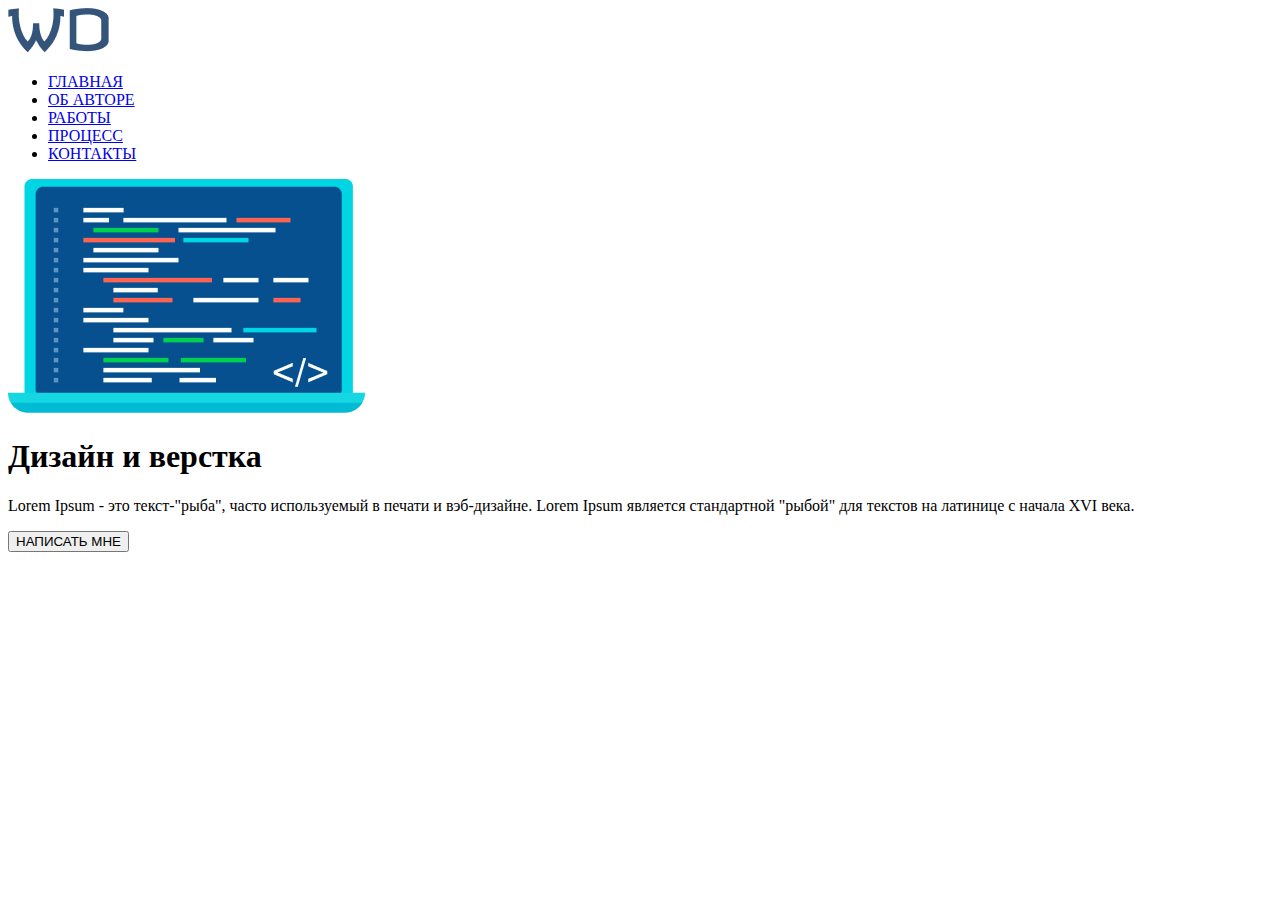
==== site/index.html @ 75d86b54 "first commit" ====
<!DOCTYPE html>
<html lang="ru">
    <head>
        <meta charset="UTF-8">
        <meta name="viewport" content="width=device-width", inital-scale="1.0">
        <meta http-equiv="X-UA-Compatible" content="ie-edge">
        <title>Практика в модуле 7</title>
        <link rel="stylesheet" type="text/css" href="css/style.css">
    </head>
    <body>
        <header class="header" id="main-page">
            <div class="fixed-container">
                <div class="menu-container">
                    <div class="logo">
                        <img src="../site/img/logo.png" alt="WP">
                    </div>
                    <nav class="header-menu">
                        <ul class="menu">
                            <li class="menu_item"><a href="#main-page">ГЛАВНАЯ</a></li>
                            <li class="menu_item"><a href="#about-me">ОБ АВТОРЕ</a></li>
                            <li class="menu_item"><a href="#portfolio">РАБОТЫ</a></li>
                            <li class="menu_item"><a href="#process">ПРОЦЕСС</a></li>
                            <li class="menu_item"><a href="#contacts">КОНТАКТЫ</a></li>
                        </ul>
                    </nav>
                    <a href="" class="burger-icon">
                        <span></span>
                        <span></span>
                        <span></span>
                    </a>
                </div>
            </div>
        </header>
        <main>
            <section class="main-section">
                <div class="section-container">
                    <div class="laptop">
                        <img src="../site/img/Frame.png">
                    </div>
                    <div class="right-part">
                        <h1 class="caption">Дизайн и верстка</h1>
                        <p class="description">Lorem Ipsum - это текст-"рыба", часто используемый в печати и вэб-дизайне. Lorem Ipsum является стандартной "рыбой" для текстов на латинице с начала XVI века.</p>
                        <button class="button">НАПИСАТЬ МНЕ</button>
                    </div>
                </div>
            </section>
        </main>
    </body>
</html>
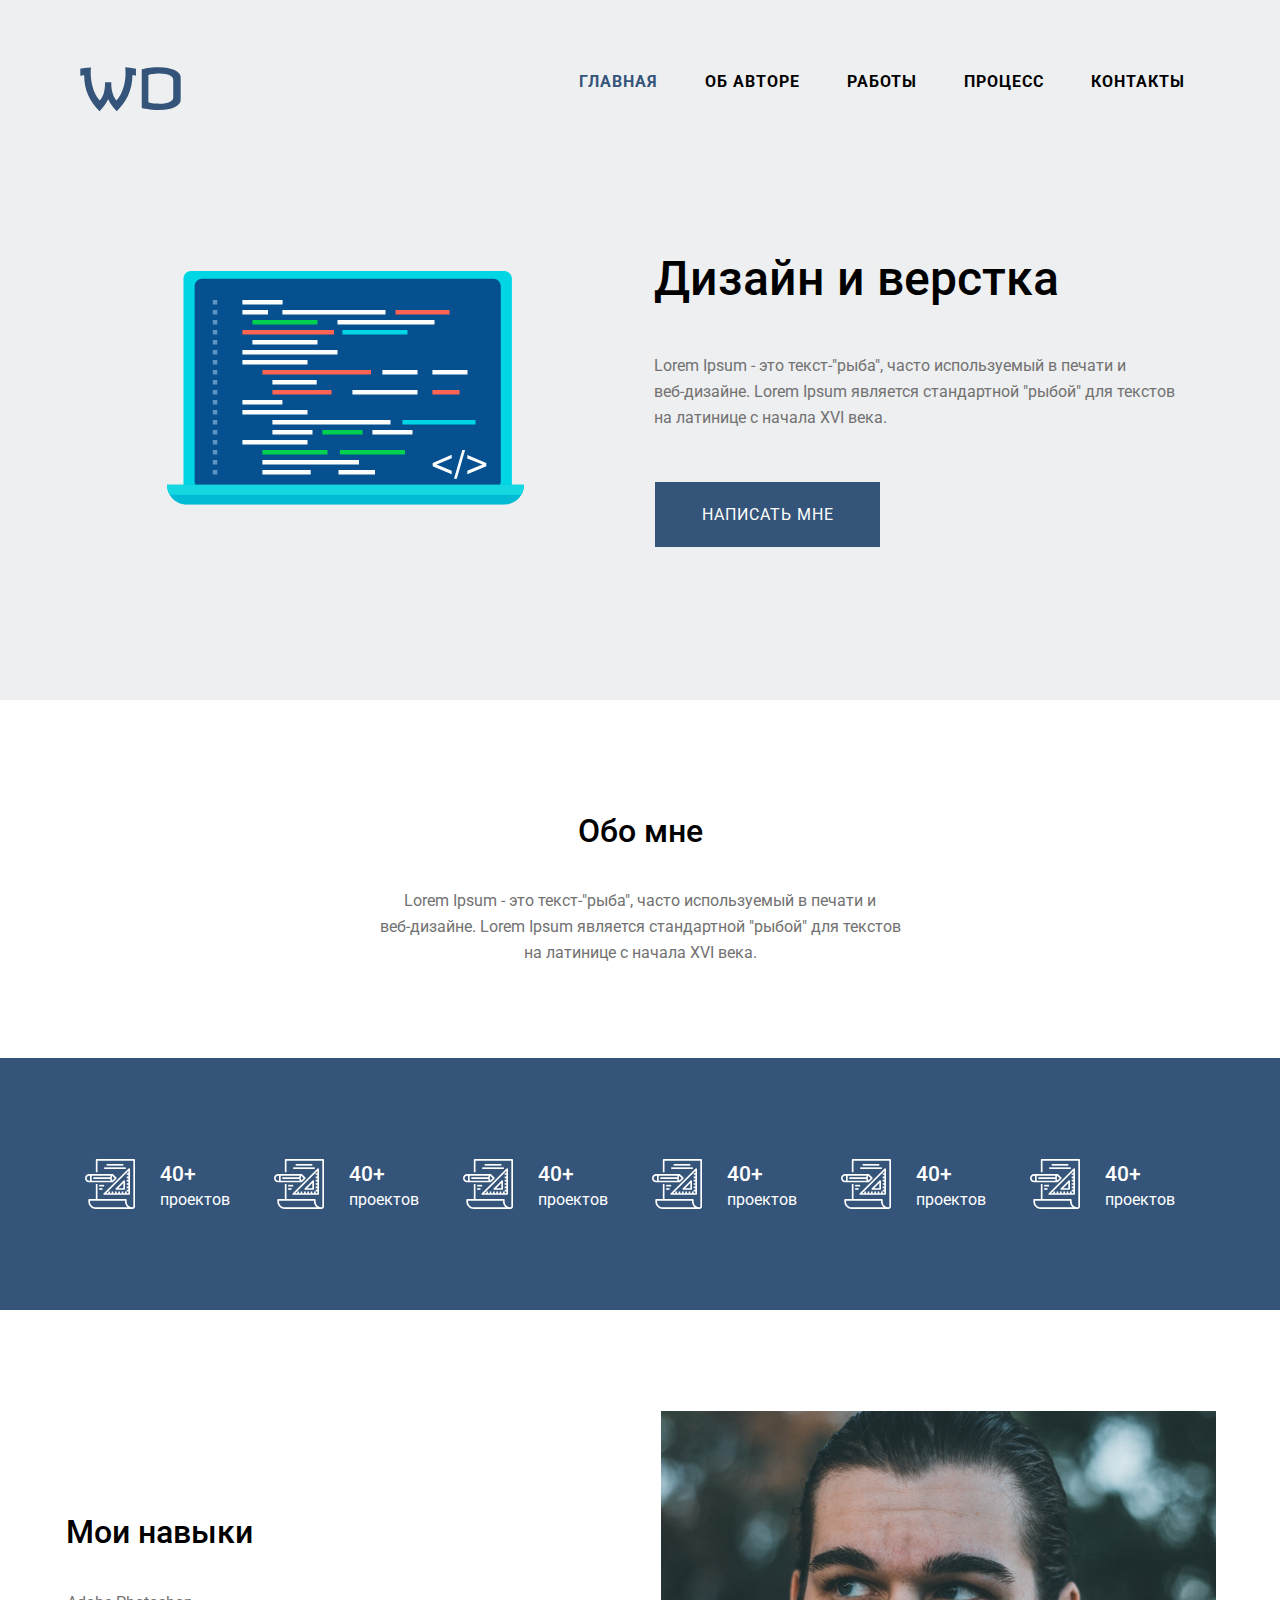
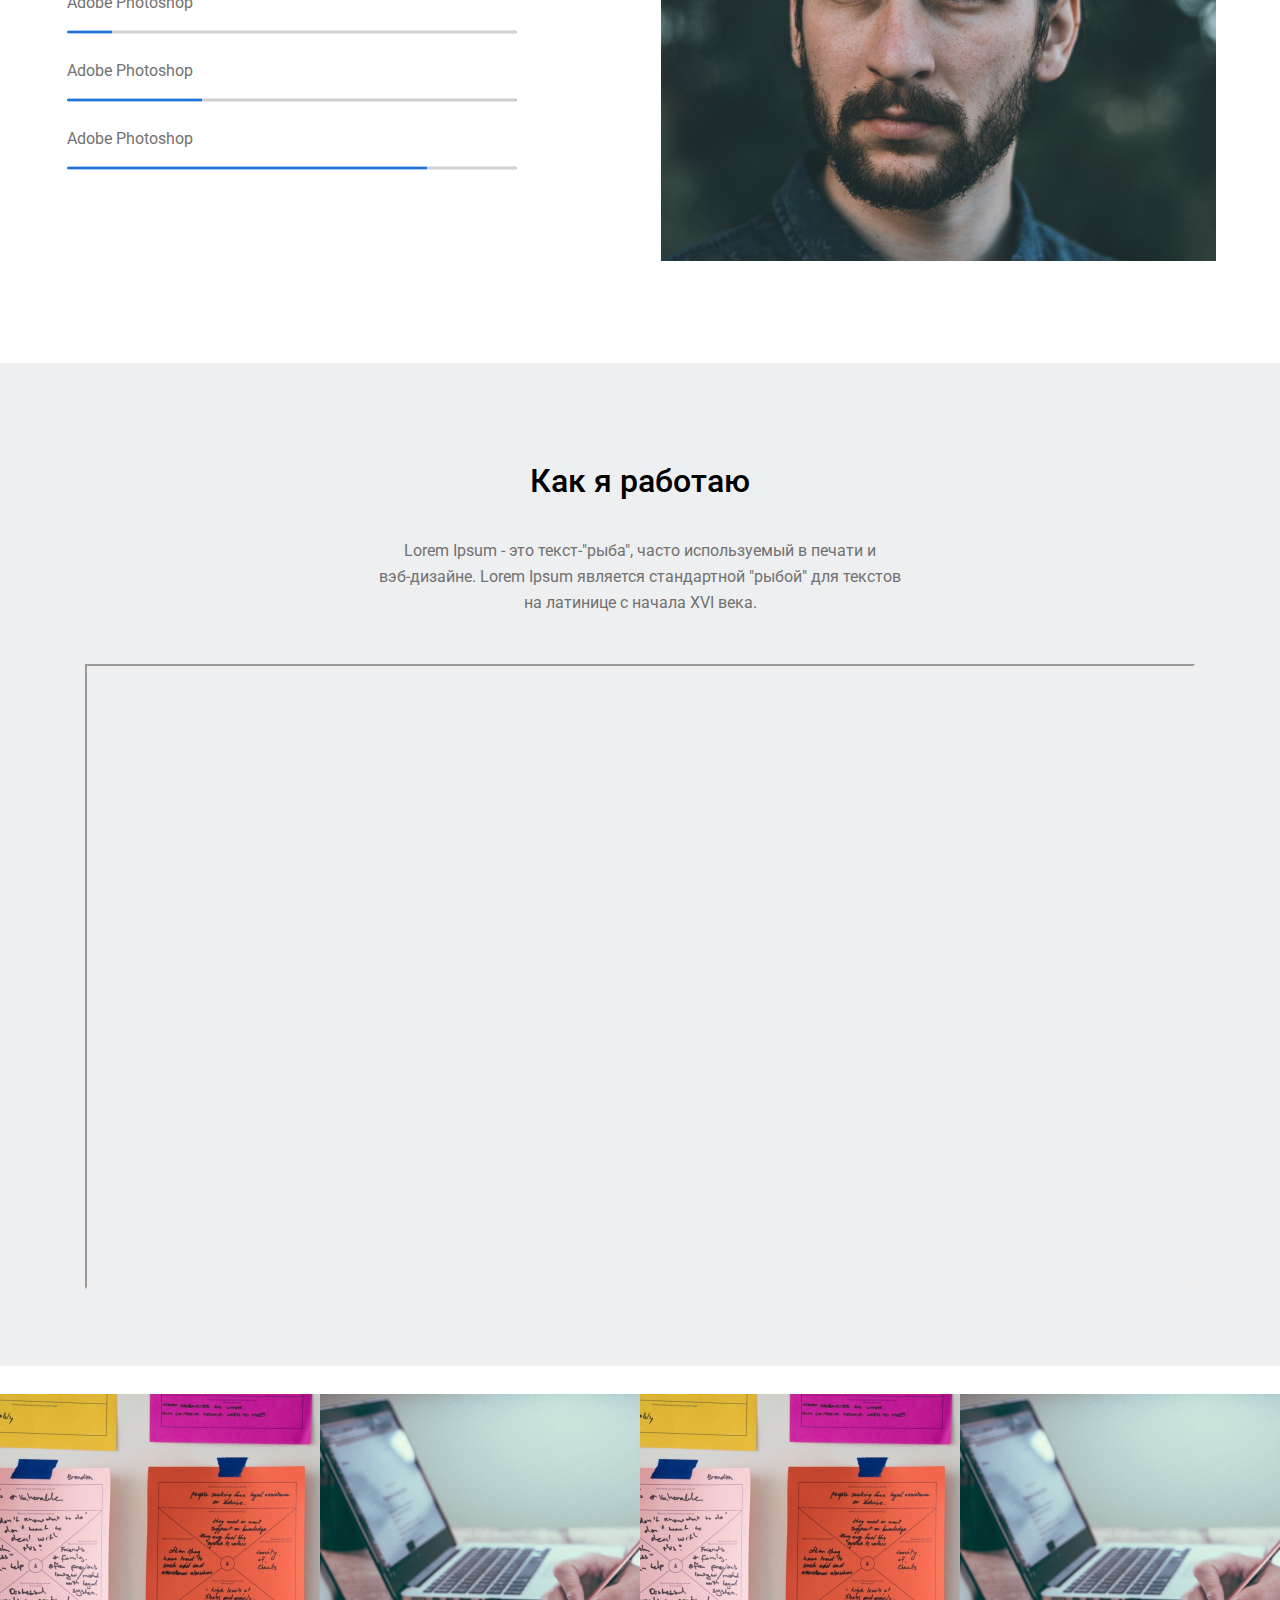
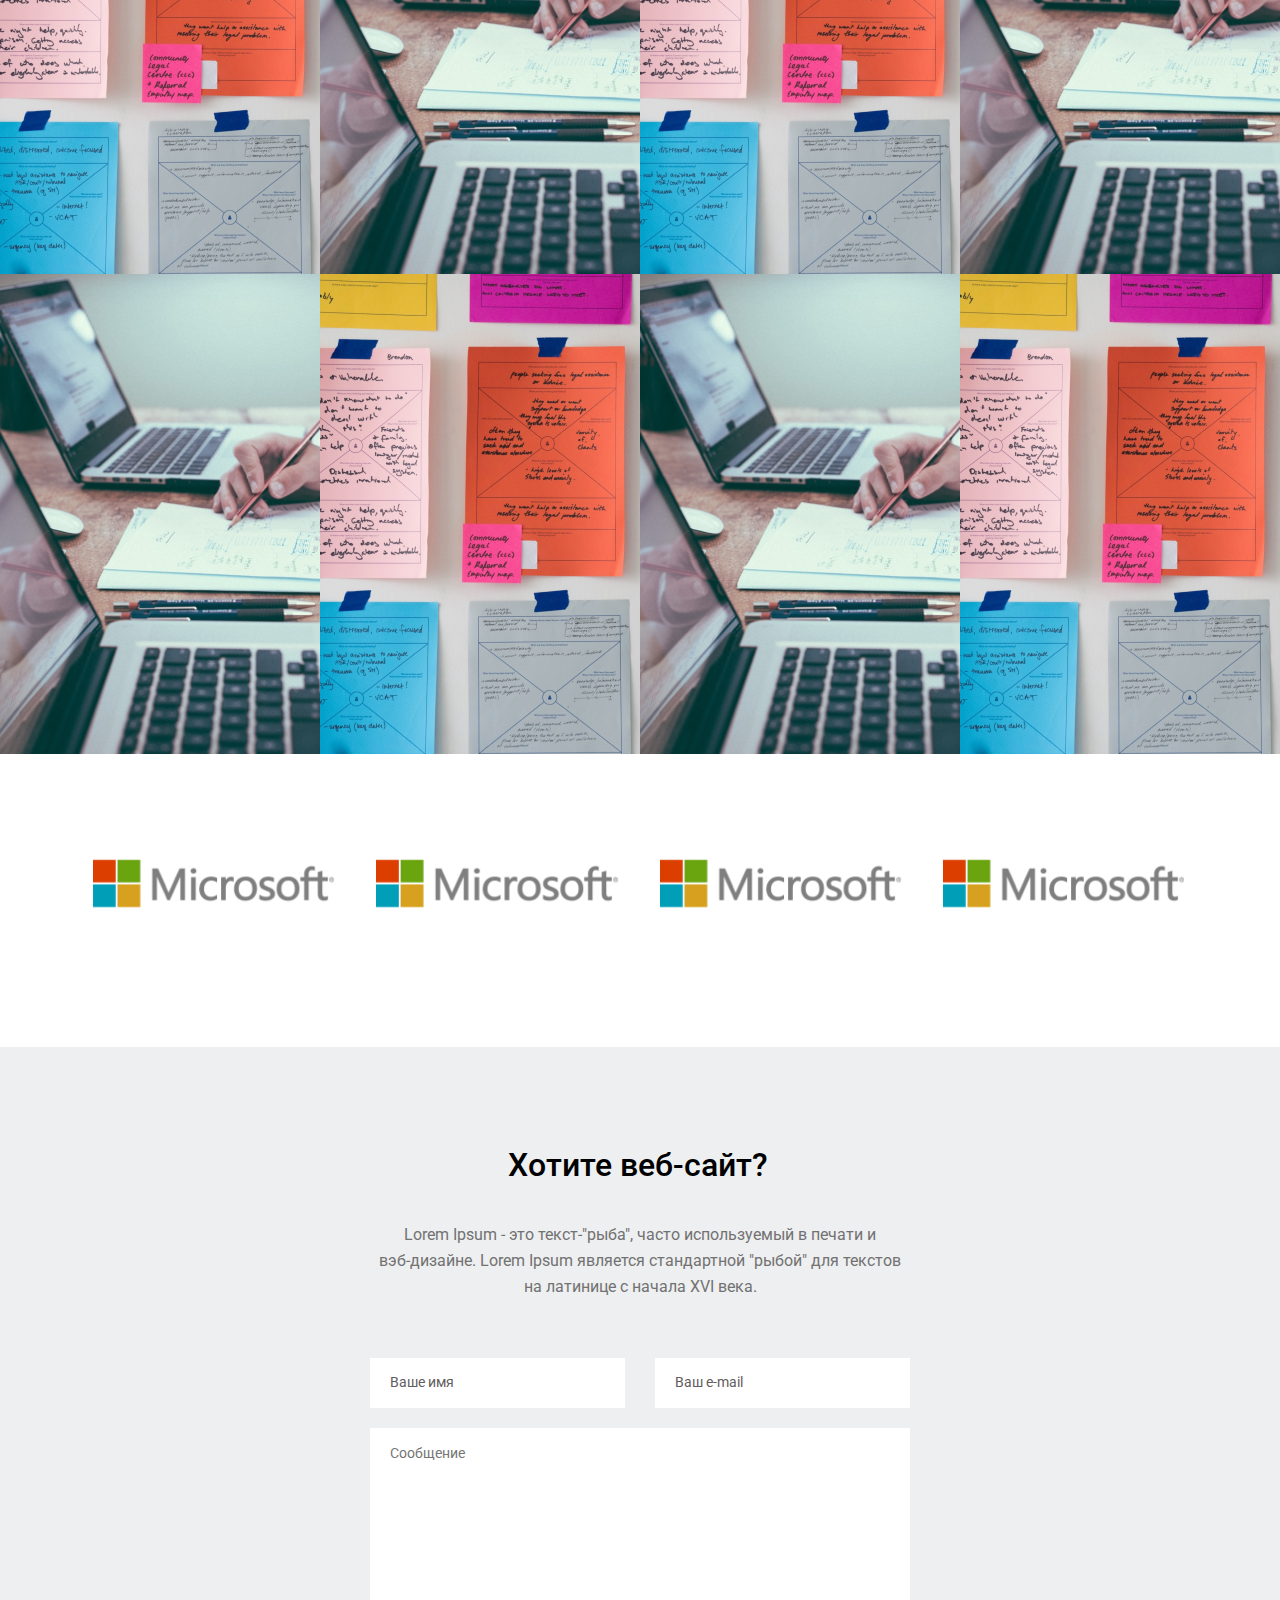
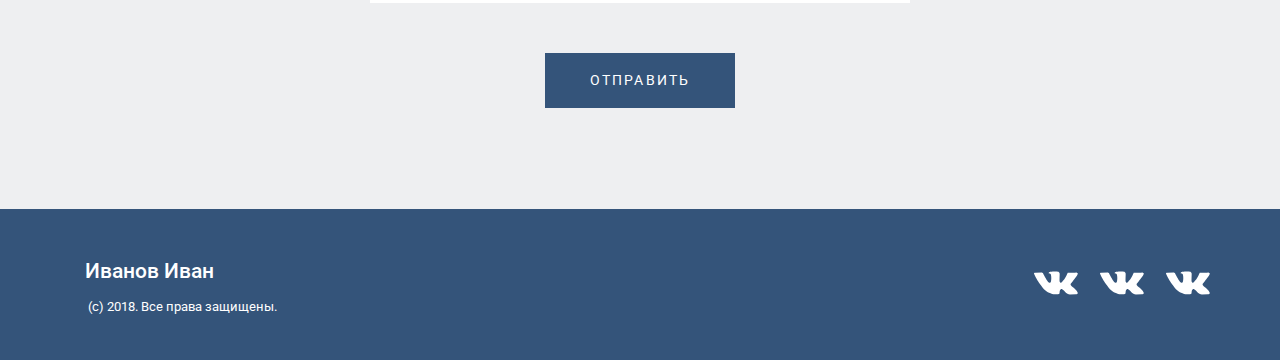
==== commit bda2f2be: "." ====
--- a/site/index.html
+++ b/site/index.html
@@ -4,7 +4,8 @@
         <meta charset="UTF-8">
         <meta name="viewport" content="width=device-width", inital-scale="1.0">
         <meta http-equiv="X-UA-Compatible" content="ie-edge">
-        <title>Практика в модуле 7</title>
+        <title>Практика модуль 7</title>
+        <link href="https://fonts.googleapis.com/css2?family=Roboto:wght@400;500&display=swap" rel="stylesheet">
         <link rel="stylesheet" type="text/css" href="css/style.css">
     </head>
     <body>
@@ -12,18 +13,18 @@
             <div class="fixed-container">
                 <div class="menu-container">
                     <div class="logo">
-                        <img src="../site/img/logo.png" alt="WP">
+                        <img src="./img/logo.svg" alt="WP">
                     </div>
                     <nav class="header-menu">
                         <ul class="menu">
-                            <li class="menu_item"><a href="#main-page">ГЛАВНАЯ</a></li>
-                            <li class="menu_item"><a href="#about-me">ОБ АВТОРЕ</a></li>
-                            <li class="menu_item"><a href="#portfolio">РАБОТЫ</a></li>
-                            <li class="menu_item"><a href="#process">ПРОЦЕСС</a></li>
-                            <li class="menu_item"><a href="#contacts">КОНТАКТЫ</a></li>
+                            <li class="menu-item"><a href="#main-page" class="menu-link active">главная</a></li>
+                            <li class="menu-item"><a href="#about-me" class="menu-link">об авторе</a></li>
+                            <li class="menu-item"><a href="#portfolio" class="menu-link">работы</a></li>
+                            <li class="menu-item"><a href="#process" class="menu-link">процесс</a></li>
+                            <li class="menu-item"><a href="#contacts" class="menu-link">контакты</a></li>
                         </ul>
                     </nav>
-                    <a href="" class="burger-icon">
+                    <a href="#popup" class="burger-icon">
                         <span></span>
                         <span></span>
                         <span></span>
@@ -31,19 +32,222 @@
                 </div>
             </div>
         </header>
-        <main>
-            <section class="main-section">
-                <div class="section-container">
-                    <div class="laptop">
-                        <img src="../site/img/Frame.png">
-                    </div>
-                    <div class="right-part">
-                        <h1 class="caption">Дизайн и верстка</h1>
-                        <p class="description">Lorem Ipsum - это текст-"рыба", часто используемый в печати и вэб-дизайне. Lorem Ipsum является стандартной "рыбой" для текстов на латинице с начала XVI века.</p>
-                        <button class="button">НАПИСАТЬ МНЕ</button>
+        <main class="main">
+            <section class="main-section" id="main-page">
+                <div class="fixed-container">
+                    <div class="section-container">
+                        <div class="laptop">
+                            <img src="./img/laptop.svg">
+                        </div>
+                        <div class="right-part">
+                            <h1 class="caption">Дизайн и верстка</h1>
+                            <p class="description">Lorem Ipsum - это текст-"рыба", часто используемый в печати и <br>веб-дизайне. Lorem Ipsum является стандартной "рыбой" для текстов на латинице с начала XVI века.</p>
+                            <button class="button">написать мне</button>
+                        </div>
+                    </div>
+                </div>
+            </section>
+            <section class="about-section" id="about-me">
+                    <div class="fixed-container">
+                        <div class="about-container">
+                            <h2 class="caption-about">Обо мне</h2>
+                            <p class="description-about">Lorem Ipsum - это текст-"рыба", часто используемый в печати и <br>веб-дизайне. Lorem Ipsum является стандартной "рыбой" для текстов <br>на латинице с начала XVI века.</p>
+                        </div>
+                    </div>
+            </section>
+            <section class="numbers-section">
+                <div class="fixed-container">
+                    <div class="numbers-container">
+                        <div class="numbers-project">
+                            <img src="./img/numbers_progect.svg" alt="40+проектов" class="numbers-img">
+                        </div>
+                        <div class="numbers-title">
+                            <h3 class="numbers-forty">40+</h3>
+                            <p class="numbers-text">проектов</p>
+                        </div>
+                        <div class="numbers-project">
+                            <img src="./img/numbers_progect.svg" alt="40+проектов" class="numbers-img">
+                        </div>
+                        <div class="numbers-title">
+                            <h3 class="numbers-forty">40+</h3>
+                            <p class="numbers-text">проектов</p>
+                        </div>
+                        <div class="numbers-project">
+                            <img src="./img/numbers_progect.svg" alt="40+проектов" class="numbers-img">
+                        </div>
+                        <div class="numbers-title">
+                            <h3 class="numbers-forty">40+</h3>
+                            <p class="numbers-text">проектов</p>
+                        </div>
+                        <div class="numbers-project">
+                            <img src="./img/numbers_progect.svg" alt="40+проектов" class="numbers-img">
+                        </div>
+                        <div class="numbers-title">
+                            <h3 class="numbers-forty">40+</h3>
+                            <p class="numbers-text">проектов</p>
+                        </div>
+                        <div class="numbers-project">
+                            <img src="./img/numbers_progect.svg" alt="40+проектов" class="numbers-img">
+                        </div>
+                        <div class="numbers-title">
+                            <h3 class="numbers-forty">40+</h3>
+                            <p class="numbers-text">проектов</p>
+                        </div>
+                        <div class="numbers-project">
+                            <img src="./img/numbers_progect.svg" alt="40+проектов" class="numbers-img">
+                        </div>
+                        <div class="numbers-title">
+                            <h3 class="numbers-forty">40+</h3>
+                            <p class="numbers-text">проектов</p>
+                        </div>
+                    </div>
+                </div>
+            </section>
+            <section class="skill-section">
+                <div class="fixed-container">
+                    <div class="skills-container">
+                        <div class="skills-progress">
+                            <h2 class="progress-title">Мои навыки</h2>
+                            <ul class="skills-list">
+                                <li class="skills-item">
+                                    <p class="skill">Adobe Photoshop</p>
+                                    <progress value="10" max="100"></progress>
+                                </li>
+                                <li class="skills-item">
+                                    <p class="skill">Adobe Photoshop</p>
+                                    <progress value="30" max="100"></progress>
+                                </li>
+                                <li class="skills-item">
+                                    <p class="skill">Adobe Photoshop</p>
+                                    <progress value="80" max="100"></progress>
+                                </li>
+                            </ul>
+                        </div>
+                        <div class="image-block">
+                            <img src="./img/skills.jpg" alt="man" class="skills-img">
+                        </div>
+                    </div>
+                </div>
+            </section>
+            <section class="video-section" id="process">
+                <div class="fixed-container">
+                    <div class="video-container">
+                        <div class="up-part">
+                            <h2 class="video-caption">Как я работаю</h2>
+                            <p class="video-description">Lorem Ipsum - это текст-"рыба", часто используемый в печати и<br> вэб-дизайне. Lorem Ipsum является стандартной "рыбой" для текстов на латинице с начала XVI века.</p>
+                        </div>
+                        <div class="down-part">
+                            <div class="video-item">
+                                <iframe class="video-element" src="http://www.youtube.com/embed/sjgPfzsfMRI"
+                                    title="YouTube"
+                                    allow="accelerometer; autoplay; clipboard-write; encrypted-media; gyroscope; picture-in-picture"
+                                    allowfullscreen></iframe>
+                            </div>
+                        </div>
+                    </div>
+                </div>
+            </section>
+            <section class="projects-section" id="portfolio">
+                <div class="stickers-container">
+                    <div class="stickers-up">
+                        <div class="image-wrapper">
+                            <img src="./img/projects.jpg" alt="project" class="img">
+                        </div>
+                        <div class="image-wrapper">
+                            <img src="./img/projects2.jpg" alt="project" class="img">
+                        </div>
+                        <div class="image-wrapper">
+                            <img src="./img/projects.jpg" alt="project" class="img">
+                        </div>
+                        <div class="image-wrapper">
+                            <img src="./img/projects2.jpg" alt="project" class="img">
+                        </div>
+                    </div>
+                    <div class="stickers-down">
+                        <div class="image-wrapper">
+                            <img src="./img/projects2.jpg" alt="project" class="img">
+                        </div>
+                        <div class="image-wrapper">
+                            <img src="./img/projects.jpg" alt="project" class="img">
+                        </div>
+                        <div class="image-wrapper">
+                            <img src="./img/projects2.jpg" alt="project" class="img">
+                        </div>
+                        <div class="image-wrapper">
+                            <img src="./img/projects.jpg" alt="project" class="img">
+                        </div>
+                    </div>
+                </div>
+            </section>
+            <section class="clients-section">
+                <div class="fixed-container">
+                    <div class="clients-container">
+                        <div class="clients-wrapper">
+                            <img src="./img/cliens.jpg" alt="Microsoft" class="img-clients">
+                        </div>
+                        <div class="clients-wrapper">
+                            <img src="./img/cliens.jpg" alt="Microsoft" class="img-clients">
+                        </div>
+                        <div class="clients-wrapper">
+                            <img src="./img/cliens.jpg" alt="Microsoft" class="img-clients">
+                        </div>
+                        <div class="clients-wrapper">
+                            <img src="./img/cliens.jpg" alt="Microsoft" class="img-clients">
+                        </div>
+                    </div>
+                </div>
+            </section>
+            <section class="form-section">
+                <div class="fixed-container">
+                    <div class="form-container">
+                        <div class="form-title">
+                            <h2 class="form-caption">Хотите веб-сайт?</h2>
+                            <p class="form-description">Lorem Ipsum - это текст-"рыба", часто используемый в печати и<br> вэб-дизайне. Lorem Ipsum является стандартной "рыбой" для текстов на латинице с начала XVI века.</p>
+                        </div>
+                        <div class="form-input">
+                            <input type="text" name="name" id="input-name" placeholder="Ваше имя" class="input-name">
+                            <input type="email" name="email" id="input-email" placeholder="Ваш e-mail" class="input-name">
+                        </div>
+                        <div class="form-message">
+                            <textarea name='message' id="input-message" placeholder="Сообщение" class="input-message"></textarea>
+                            <button type="submit" class="input-button">отправить</button>
+                        </div>
                     </div>
                 </div>
             </section>
         </main>
+        <footer>
+            <section class="contacts-section" id="contacts">
+                <div class="fixed-container">
+                    <div class="contacts-container">
+                        <div class="contacts-title">
+                            <h2 class="contacts-caption">Иванов Иван</h2>
+                            <p class="contacts-description">(c) 2018. Все права защищены.</p>
+                        </div>
+                        <div class="contacts-social">
+                            <a href="#"><img src="./img/VK.svg" alt="VK"></a>
+                            <a href="#"><img src="./img/VK.svg" alt="VK"></a>
+                            <a href="#"><img src="./img/VK.svg" alt="VK"></a>
+                        </div>
+                    </div>
+                </div>
+            </section>
+        </footer>
+        <div class="mobile-container" id="popup">
+            <a href="#header" class="popup__area"></a>
+            <div class="header-mobile">
+                <a href="" class="close-icon">
+                    <span></span>
+                    <span></span>
+                </a>
+                <ul class="mobile-list">
+                    <li><a href="#main-page" class="mobile-list__item">главная</a></li>
+                    <li><a href="#about-me" class="mobile-list__item">об авторе</a></li>
+                    <li><a href="#portfolio" class="mobile-list__item">работы</a></li>
+                    <li><a href="#process" class="mobile-list__item">процесс</a></li>
+                    <li><a href="#contacts" class="mobile-list__item">контакты</a></li>
+                </ul>
+            </div>
+        </div>
     </body>
 </html>--- a/site/css/style.css
+++ b/site/css/style.css
@@ -0,0 +1,744 @@
+@font-face {
+    font-family: ('Roboto');
+    src: local(''), 
+    url('../fonts/Roboto-Regular.ttf') format('ttf'), 
+    url('../fonts/roboto-v30-cyrillic-regular.woff') format('woff'),
+    url('../fonts/roboto-v30-cyrillic-regular.woff2') format('woff2');
+    font-weight: 400;
+    font-style: normal;
+}
+
+@font-face {
+    font-family: 'Roboto';
+    src: local('') 
+    url('../fonts/Roboto-Medium.ttf') format('ttf'),
+    url('../fonts/roboto-v30-cyrillic-500.woff') format('woff'),
+    url('../fonts/roboto-v30-cyrillic-500.woff2') format('woff2');
+    font-weight: 500;
+    font-style: normal;
+}
+
+* {
+    margin: 0;
+    padding: 0;
+    font-family: 'Roboto';
+    box-sizing: border-box;
+    text-decoration: none;
+    max-width: 1920px;
+}
+  
+.header, .main-section {
+    background-color: #EEEFF1;
+    margin: 0 auto;
+}
+
+.fixed-container {
+    margin: 0 auto;
+    padding: 0 20px;
+    max-width: 1200px;
+}
+
+  
+
+
+/* header start */
+
+.menu-container {
+    padding-top: 67px;
+    padding-right: 35px;
+    display: flex;
+    justify-content: space-between;
+    align-items: flex-start;
+}
+
+.logo {padding-left: 20px;}
+
+.header-menu {
+    padding-right: 2;
+    padding-top: 5px;
+}
+
+.menu {
+    display: flex;
+    column-gap: 47px;
+}
+
+.menu-item {
+    text-transform: uppercase;
+    list-style-type: none;
+    letter-spacing: 1px;
+    font-size: 16px;
+    column-gap: 47px;
+}
+
+
+.menu-link {
+    font-weight: 700;
+    text-decoration: none;
+    color: #000000; 
+}
+
+.menu-link:hover {color: #ff0000;}
+
+.menu-link.active {color: #34547A;}
+
+.burger-icon {
+    display: none;
+    margin-top: 1px;
+    margin-left: 20px;
+}
+
+.burger-icon span {
+    display: block;
+    height: 7px;
+    width: 45px;
+    background-color: #34547A;
+}
+
+.burger-icon span:nth-child(2) {
+    margin: 6px 0;
+}
+
+/* header close */
+  
+
+
+
+/* burger mobile start */
+
+.mobile-container {
+    opacity: 0;
+    visibility: hidden;
+    position: fixed;
+    top: 0;
+    left: 0;
+    bottom: 0;
+    right: 0;
+    z-index: 12;
+    background-color: rgba(0, 0, 0, 0.8);
+    transition: all 0.8s ease 0s;
+}
+
+.mobile-container:target {
+    opacity: 1;
+    visibility: visible;
+}
+
+.popup__area {
+    position: absolute;
+    width: 100%;
+    height: 100%;
+    top: 0;
+    left: 0;
+}
+
+.header-mobile {
+    position: absolute;
+    left: 50%;
+    top: 50%;
+    transform: translate(-50%, -50%);
+    width: 310px;
+    height: 380px;
+    background-color: #34547A;
+    border: 1px solid grey;
+    border-radius: 10px;
+    overflow: auto;
+    font-size: 14px;
+}
+
+.close-icon {
+    width: 18px;
+    padding-top: 12px;
+}
+
+.close-icon span {
+    position: absolute;
+    top: 20px;
+    left: 270px;
+    display: block;
+    height: 1px;
+    width: 20px;
+    background-color: rgba(232, 235, 52);
+}
+
+.close-icon span:first-child {transform: rotate(45deg);}
+
+.close-icon span:last-child {transform: rotate(-45deg);}
+
+.mobile-list {
+    padding-left: 25px;
+    margin-top: 0px;
+    padding-top: 65px;
+    list-style-type: none;
+    padding-left: 0;
+    font-size: 18px;
+}
+
+.mobile-list li {
+    text-align: center;
+    padding-bottom: 10px;
+    letter-spacing: -0.36px;
+    padding-top: 9px;
+    margin: 0 auto;
+    border-bottom: 1px solid lightgray;
+    width: 120px;
+    text-transform: uppercase;
+}
+
+.mobile-list li:last-child {border-bottom: none;}
+
+.mobile-list a {
+    text-decoration: none;
+    color: #FFFFFF;
+    transition: bacground 300ms easy;
+    outline: none;
+}
+
+.mobile-list a:hover {color: rgb(232, 235, 52);}
+
+/* burger mobile close */
+
+ 
+
+
+/* main-section start */
+
+.section-container {
+    display: flex;
+    justify-content: space-between;
+    padding-top: 124px;
+    padding-bottom: 153px;
+}
+
+.laptop {
+    padding-left: 107px;
+    padding-top: 31px;
+}
+
+.right-part {
+    margin-right: 26px;
+}
+
+.caption {
+    margin-bottom: 34px;
+    font-size: 48px;
+    font-weight: 500;
+    line-height: 78.75px
+}
+
+.description {
+    margin-bottom: 62px;
+    line-height: 26px;
+    width: 540px;
+    height: 67px;
+    font-weight: 400;
+    font-size: 16px;
+    color: #727272;
+}
+
+.button {
+    margin-left: 1.2px;
+    margin-top: 0.7px;
+    width: 225px;
+    height: 65px;
+    background-color: #34547A;
+    color: #FFFFFF;
+    font-size: 22px;
+    cursor: pointer;
+    text-transform: uppercase;
+    font-weight: 400;
+    font-size: 16px;
+    letter-spacing: 1px;
+    text-align: center;
+    border: none;
+}
+
+.button:hover {background-color: #253b57;}
+
+/* main-section close */
+
+
+
+
+
+/* about-section start */
+
+.about-container {
+    max-width: 540px;
+    margin: 0 auto;
+    padding-top: 112px;
+    padding-bottom: 92px;
+}
+
+.caption-about {
+    font-weight: 500;
+    font-size: 32px;
+    line-height: 38px;
+    text-align: center;
+    margin-bottom: 38px;
+}
+
+.description-about {
+    text-align: center;
+    color: #727272;
+    line-height: 26px;
+}
+
+/* about-section close */
+
+
+
+
+/* number-section start */
+
+.numbers-section {
+    background-color: #34547A;
+}
+
+.numbers-container {
+    display: flex;
+    max-width: 1110px;
+    justify-content: space-between;
+    margin: 0 auto;
+    padding-top: 101px;
+}
+
+.numbers-project {
+    padding-bottom: 97px; 
+}
+
+.numbers-title {
+    padding-right: 20px;
+    padding-top: 3px;
+}
+
+.numbers-forty {
+    font-weight: 500;
+    font-size: 21px;
+    line-height: 25px;
+    color: #FFFFFF;
+}
+
+.numbers-text {
+    font-weight: 400;
+    font-size: 16px;
+    line-height: 26px;
+    color: #FFFFFF;
+}
+
+/* number-section close */
+
+
+
+/* slills-section start */
+
+.skills-container {
+    display: flex;
+    justify-content: space-between;
+    padding: 90px 4px;
+}
+
+
+.progress-title {
+    margin-top: 113px;
+    margin-bottom: 39px;
+    padding-left: 2px;
+    font-size: 32px;
+    font-weight: 500;
+    line-height: 38px;
+}
+
+.skills-img {
+    width: 555px;
+    height: 450px;
+}
+
+.skills-list {
+    padding-left: 3px;
+}
+
+.skills-item {
+    list-style-type: none;
+    margin-bottom: 23px;
+}
+
+.skill {
+    padding-bottom: px;
+    font-weight: 400;
+    font-size: 16px;
+    line-height: 26px;
+    color: #727272;
+}
+
+.image-block {
+    margin-top: 11px;
+    margin-bottom: 8px;
+}
+
+progress {
+    height: 4px;
+    width: 450px;
+    padding: 3px;
+}
+
+
+
+/* slills-section close */
+
+
+
+
+/* video-section start */
+
+
+.video-section {
+	background: #EEEFF1;
+	padding-top: 100px;
+}
+
+.up-part {
+	margin: 0 auto;
+	max-width: 540px;
+	margin-bottom: 48px;
+}
+
+.video-caption {
+	font-weight: 500;
+	font-size: 32px;
+	line-height: 37px;
+	text-align: center;
+	color: #000000;
+	margin-bottom: 38px;
+}
+
+.video-description {
+	text-align: center;
+    font-weight: 400;
+    font-size: 16px;
+    line-height: 26px;
+    color: #727272;
+}
+
+.down-part {
+	max-width: 1110px;
+	margin: 0 auto 28px;
+	padding-bottom: 77px;
+}
+
+.video-item {
+	padding-top: 56.25%;
+	position: relative;
+}
+
+.video-element {
+	position: absolute;
+	top: 0;
+	left: 0;
+	width: 100%;
+	height: 100%;
+}
+
+/* video-section close */
+
+
+
+
+/* project-section start */
+
+
+.stickers-container {
+    margin: 0 auto;
+    max-width: 1920px;
+}
+
+.stickers-up, .stickers-down {
+    display: flex;
+}
+
+.image-wrapper {
+    width: 480px;
+    height: 480px;
+    position: relative;
+    background-color:  rgba(52, 84, 122, 0.8);
+    transition: background-color 0.3s;
+    cursor: pointer;
+}
+
+.image-wrapper::after {
+    content: "";
+    position: absolute;
+    width: 100%;
+    height: 100%;
+    background-color: rgba(52, 84, 122);
+    opacity: 0;
+    background-image: url(../img/view.svg);
+    background-repeat: no-repeat;
+    background-position: 50% 50%;
+    transition: opacity 0.3s;
+}
+
+.image-wrapper img {
+    width: inherit;
+    height: inherit;
+    position: absolute;
+}
+
+.image-wrapper:hover::after {
+    opacity: 0.8;
+}
+
+/* project-section close */
+
+
+/* clients-section start */
+
+.clients-container {
+    display: flex;
+    margin: 70px 0 100px;
+    padding-left: 27px;
+} 
+
+.img-clients {
+    width: 100%;
+    padding-right: 30px;
+}
+
+/* clients-section close */
+
+
+
+/* form-section start */
+
+.form-section {
+    background-color: #EEEFF1;;
+}
+
+.form-container {
+    display: flex;
+    max-width: 540px;
+    margin: 0 auto;
+    padding-top: 99px;
+    flex-direction: column;
+}
+
+.form-title {
+    text-align: center;
+}
+
+.form-caption {
+    padding-bottom: 38px;
+    padding-right: 5px;
+    font-weight: 500;
+    font-size: 32px;
+    line-height: 38px;
+}
+
+.form-description {
+    font-weight: 400;
+    font-size: 16px;
+    line-height: 26px;
+    color: #727272
+}
+
+.form-input {
+    padding-top: 58px;
+    display: flex;
+    justify-content: space-between;
+}
+
+.input-name {
+    background-color: #FFFFFF;
+    border: none;
+    width: 255px;
+    height: 50px;
+} 
+
+.input-name::placeholder {
+    font-weight: 400;
+    font-size: 14px;
+    padding-left: 20px;
+    line-height: 23px;
+    color: #5F5D5D; 
+}
+
+.form-message {
+    display: flex;
+    flex-direction: column;
+    padding-top: 20px;
+}
+
+.input-message {
+    background-color: #FFFFFF;
+    border: none;
+    width: 540px;
+    height: 175px;
+    resize: none;
+}
+
+.input-message::placeholder {
+    padding-left: 20px;
+    padding-top: 14px;
+    font-weight: 400;
+    font-size: 14px;
+    line-height: 23px;
+}
+
+.input-button {
+    width: 190px;
+    height: 55px;
+    background-color: #34547A;
+    text-transform: uppercase;
+    text-align: center;
+    font-weight: 400;
+    font-size: 14px;
+    line-height: 23px;
+    letter-spacing: 0.15em;
+    color: #FFFFFF;
+    border: none;
+    margin: 50px auto;
+    margin-bottom: 101px;
+}
+
+/* form-section close */
+
+
+
+
+/* contacts-section start*/
+
+.contacts-section {
+    background-color: #34547A;;
+}
+
+.contacts-container {
+    display: flex;
+    justify-content: space-between;
+    padding: 50px 10px 0;
+    padding-bottom: 23px;
+}
+
+.contacts-title {
+    padding-left: 15px;
+}
+
+.contacts-caption {
+    font-weight: 500;
+    font-size: 21px;
+    line-height: 25px;
+    color: #FFFFFF;
+    padding-bottom: 12px;
+}
+
+.contacts-description {
+    font-weight: 400;
+    font-size: 13px;
+    line-height: 21px;
+    color: #FFFFFF;
+    padding-left: 3px;
+    margin-bottom: 20px;
+}
+
+.contacts-social {
+    display: flex;
+    padding-top: 12px;
+    column-gap: 22px;
+}
+
+/* contacts-section close */
+
+
+
+/* media */
+
+@media (max-width: 1250px) {
+    .description {
+        margin-bottom: 70px;
+        width: 100%;
+    }
+
+    .right-part {padding-left: 80px;}
+
+    .laptop {padding-left: 50px;}
+
+}
+
+@media (max-width: 925px) {
+
+    .logo {padding-left: 0;}
+
+    .header-menu {display: none;}
+
+    .header-menu.open .menu-list {
+        display: block;
+        position: fixed;
+        top: 0;
+        bottom: 0;
+        left: 0;
+        right: 0;
+
+        background-color: #5F5D5D;
+        z-index: 1;
+    }
+
+    .section-container {
+        display: block;
+        align-content: center;
+        padding-top: 50px;
+        margin: 0 auto;
+        justify-content: center;
+    }
+
+    .right-part {
+        margin: 0 auto;
+        padding: 0;
+        text-align: center;
+    }
+
+    .laptop {
+        padding: 0;
+        margin: 0 auto 40px auto;
+        text-align: center;
+    }
+
+    .caption {font-size: 24px;}
+
+    .menu-container {padding-top: 30px;}
+
+    .burger-icon {
+        display: block;
+    }
+
+    .burger-icon span {
+        display: block;
+        height: 2px;
+        width: 24px;
+    }
+
+    .skills-container {
+        display: block;
+        align-content: center;
+        padding-top: 50px;
+        margin: 0 auto;
+        justify-content: center;
+    }
+
+    .skills-progress {
+        margin: 0 auto;
+        padding: 0;
+        text-align: center;
+    }
+
+    .image-block {
+        margin: 0 auto;
+        padding: 0;
+        text-align: center;
+    }
+
+}
+
+
+@media (max-width: 400px) {
+    .laptop img {width: 250px}
+
+    .image-block img {width: 250px;}
+}